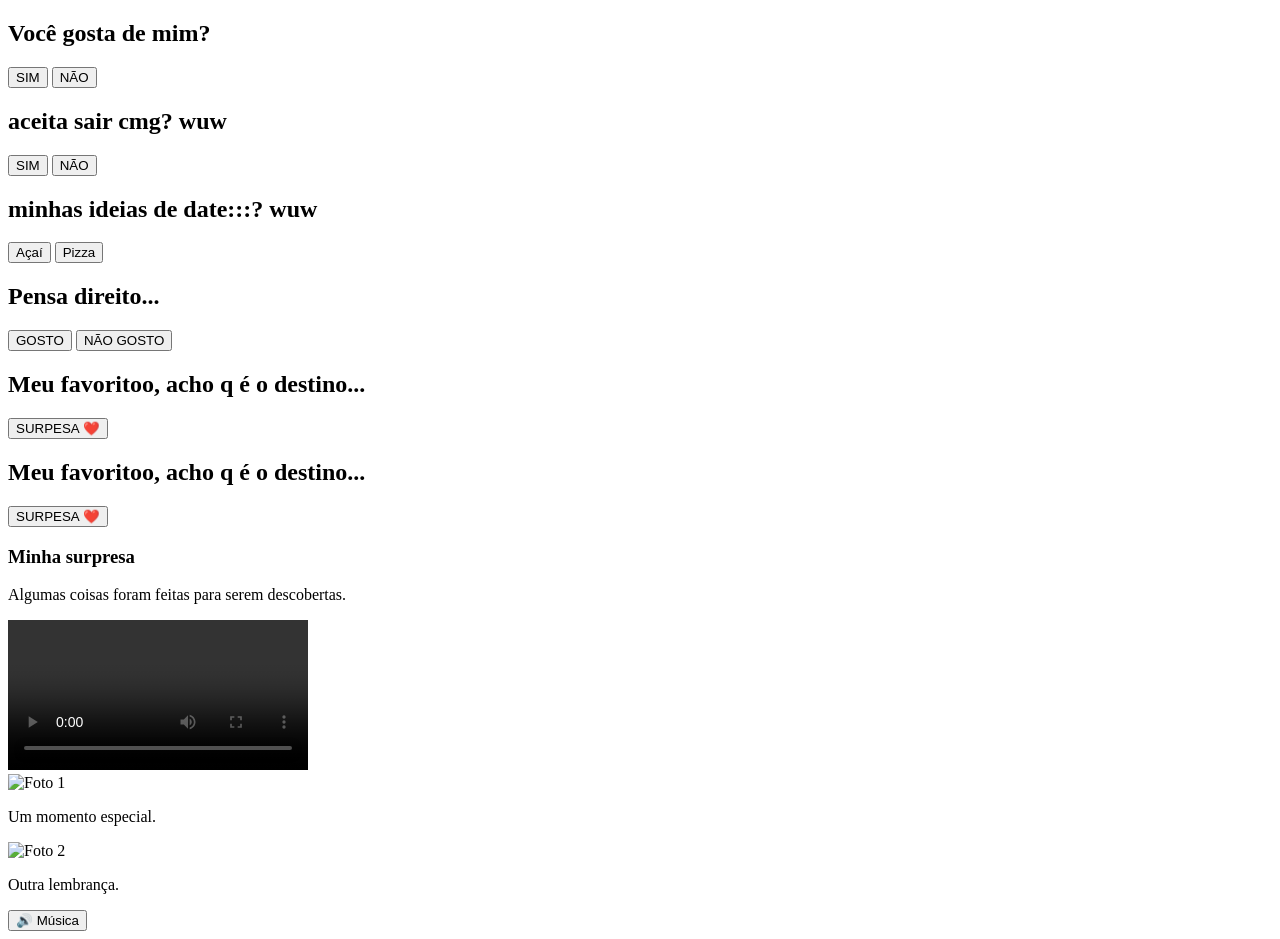
==== index.html @ c1166ebf "Rename site/index.html to index.html" ====
<!DOCTYPE html>
<html lang="pt-BR">

<head>
    <meta charset="UTF-8">
    <meta name="viewport" content="width=device-width, initial-scale=1.0">

    <title>Sim ou Sim</title>

    <link rel="stylesheet" href="style.css">
</head>

<body>

    <main>

        <!-- PERGUNTA 1 -->
        <section id="pergunta1" class="pergunta ativa">

            <h1>Você gosta de mim?</h1>

            <div class="botoes">
                <button onclick="responder('gosto')">
                    SIM
                </button>

                <button onclick="responder('naogosto')">
                    NÃO
                </button>
            </div>

        </section>


        <!-- CAMINHO DO SIM -->
        <section id="gosto" class="pergunta">

            <h1>aceita sair cmg? wuw</h1>

            <div class="botoes">
                <button onclick="responder('aceito')">
                    SIM
                </button>

                <button onclick="responder('naoaceito')">
                    NÃO
                </button>
            </div>

        </section>

         <!-- CAMINHO DO SIM -->
        <section id="aceito" class="pergunta">

            <h1>minhas ideias de date:::? wuw</h1>

            <div class="botoes">
                <button onclick="responder('açai')">
                    Açaí
                </button>

                <button onclick="responder('pizza')">
                    Pizza
                </button>
            </div>

        </section>


        <!-- CAMINHO DO NÃO -->
        <section id="naogosto" class="pergunta">

            <h1>Pensa direito...</h1>

            <div class="botoes">
                <button onclick="responder('gosto')">
                    GOSTO
                </button>

                <button onclick="responder('naogosto')">
                    NÃO GOSTO
                </button>
            </div>

        </section>

        <section id="açai" class="pergunta">

            <h1>Meu favoritoo, acho q é o destino...</h1>

            <div class="botoes">
            <button onclick="mostrarFinal()">
                SURPESA ❤️
            </button>
    </div>

           </section>

        <section id="pizza" class="pergunta">

            <h1>Meu favoritoo, acho q é o destino...</h1>

            <div class="botoes">
            <button onclick="mostrarFinal()">
                SURPESA ❤️
            </button>
    </div>

    <section id="final" class="tela-final">

    <div class="album">

        <h1>Minha surpresa</h1>

        <p>
            Algumas coisas foram feitas para serem descobertas.
        </p>

        <div class="video">
            <video controls loop>
                <source src="images/video.mp4" type="video/mp4">
            </video>
        </div>

        <div class="fotos">

            <div class="foto">
                <img src="images/foto1.jpg" alt="Foto 1">
                <p>Um momento especial.</p>
            </div>

            <div class="foto">
                <img src="images/foto2.jpg" alt="Foto 2">
                <p>Outra lembrança.</p>
            </div>

        </div>

        <audio id="musicaFinal" loop>
            <source src="sounds/musica.mp3" type="audio/mpeg">
        </audio>

        <button id="botaoMusica" onclick="alternarMusica()">
            🔊 Música
        </button>

    </div>

</section>

</section>

</section>

</section>



    </main>


    <script src="script.js"></script>

</body>
</html>
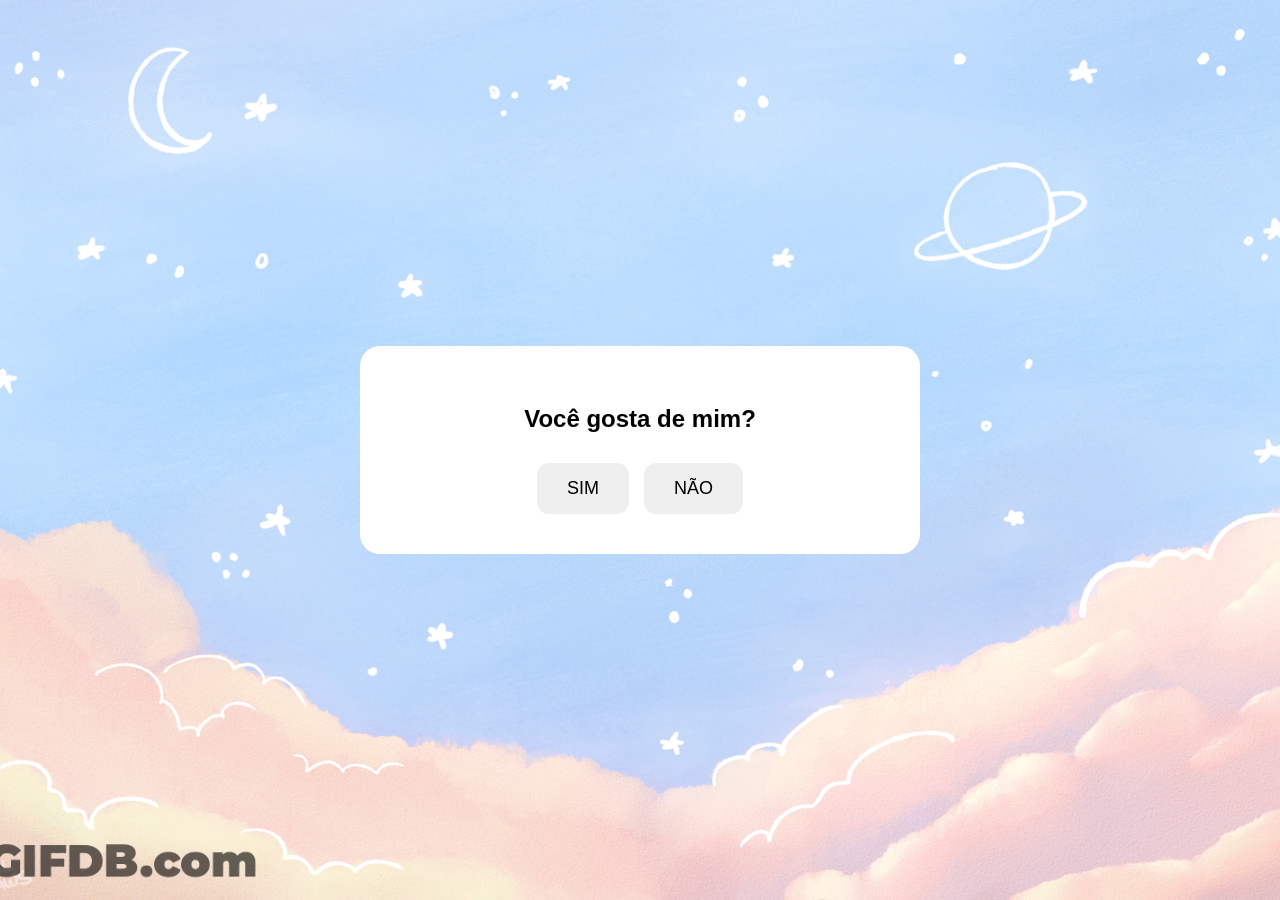
==== commit 1dcd71cf: "Add files via upload" ====
--- a/index.html
+++ b/index.html
@@ -52,7 +52,7 @@
          <!-- CAMINHO DO SIM -->
         <section id="aceito" class="pergunta">
 
-            <h1>minhas ideias de date:::? wuw</h1>
+            <h1>minhas ideias de date:::</h1>
 
             <div class="botoes">
                 <button onclick="responder('açai')">
@@ -77,12 +77,74 @@
                     GOSTO
                 </button>
 
+                <button onclick="responder('naogosto1')">
+                    NÃO GOSTO
+                </button>
+            </div>
+        </section>
+
+         <section id="naogosto1" class="pergunta">
+
+            <h1>Sério mesmo??</h1>
+
+            <div class="botoes">
+                <button onclick="responder('gosto')">
+                    GOSTO
+                </button>
+
+                <button onclick="responder('naogosto2')">
+                    NÃO GOSTO
+                </button>
+            </div>
+        </section>
+
+         <section id="naogosto2" class="pergunta">
+
+            <h1>"Não gosto" não é uma opção...</h1>
+
+            <div class="botoes">
+                <button onclick="responder('gosto')">
+                    GOSTO
+                </button>
+
+                <button onclick="responder('naogosto3')">
+                    NÃO GOSTO
+                </button>
+            </div>
+        </section>
+
+         <section id="naogosto3" class="pergunta">
+
+            <h1>To ficando tristi já...</h1>
+
+            <div class="botoes">
+                <button onclick="responder('gosto')">
+                    GOSTO
+                </button>
+
                 <button onclick="responder('naogosto')">
                     NÃO GOSTO
                 </button>
             </div>
-
-        </section>
+        </section>
+           
+        <section id="naoaceito" class="pergunta">
+
+    <h1>Não dá pra não aceitar...</h1>
+
+    <div class="botoes">
+
+        <button onclick="responder('aceito')">
+            ACEITO
+        </button>
+
+        <button id="botaoNaoAceito">
+            NÃO ACEITO
+        </button>
+
+    </div>
+
+</section>
 
         <section id="açai" class="pergunta">
 
@@ -105,6 +167,8 @@
                 SURPESA ❤️
             </button>
     </div>
+
+</section>
 
     <section id="final" class="tela-final">
 
@@ -148,12 +212,6 @@
 
 </section>
 
-</section>
-
-</section>
-
-</section>
-
 
 
     </main>
@@ -162,4 +220,4 @@
     <script src="script.js"></script>
 
 </body>
-</html>
+</html>
--- a/style.css
+++ b/style.css
@@ -0,0 +1,109 @@
+* {
+    box-sizing: border-box;
+}
+
+body {
+    margin: 0;
+    min-height: 100vh;
+
+    display: flex;
+    justify-content: center;
+    align-items: center;
+
+    font-family: Arial, sans-serif;
+
+    background-image: url(images/fundo.png);
+        background-size: cover;
+        background-position: center;
+    
+}
+
+main {
+    width: 100%;
+    max-width: 600px;
+    padding: 20px;
+}
+
+.pergunta {
+    display: none;
+
+    text-align: center;
+
+    background: white;
+
+    padding: 40px;
+
+    border-radius: 20px;
+}
+
+.pergunta.ativa {
+    display: block;
+}
+
+h1 {
+    margin-bottom: 30px;
+}
+
+.botoes {
+    display: flex;
+    justify-content: center;
+    gap: 15px;
+}
+
+button {
+    border: none;
+
+    padding: 15px 30px;
+
+    border-radius: 12px;
+
+    font-size: 18px;
+
+    cursor: pointer;
+
+    transition: 0.5s;
+}
+
+button:hover {
+    transform: scale(1.08);
+}
+.pergunta {
+    display: none;
+}
+
+.pergunta.ativa {
+    display: block;
+}
+
+.tela-final {
+    display: none;
+}
+
+.tela-final.ativa {
+    display: flex;
+
+    min-height: 100vh;
+
+    justify-content: center;
+    align-items: center;
+
+    animation: aparecer 1.5s ease;
+}
+
+@keyframes aparecer {
+
+    from {
+        opacity: 0;
+        transform: scale(0.95);
+    }
+
+    to {
+        opacity: 1;
+        transform: scale(1);
+    }
+
+}
+
+#botaoNaoAceito {
+    position: fixed;
+}
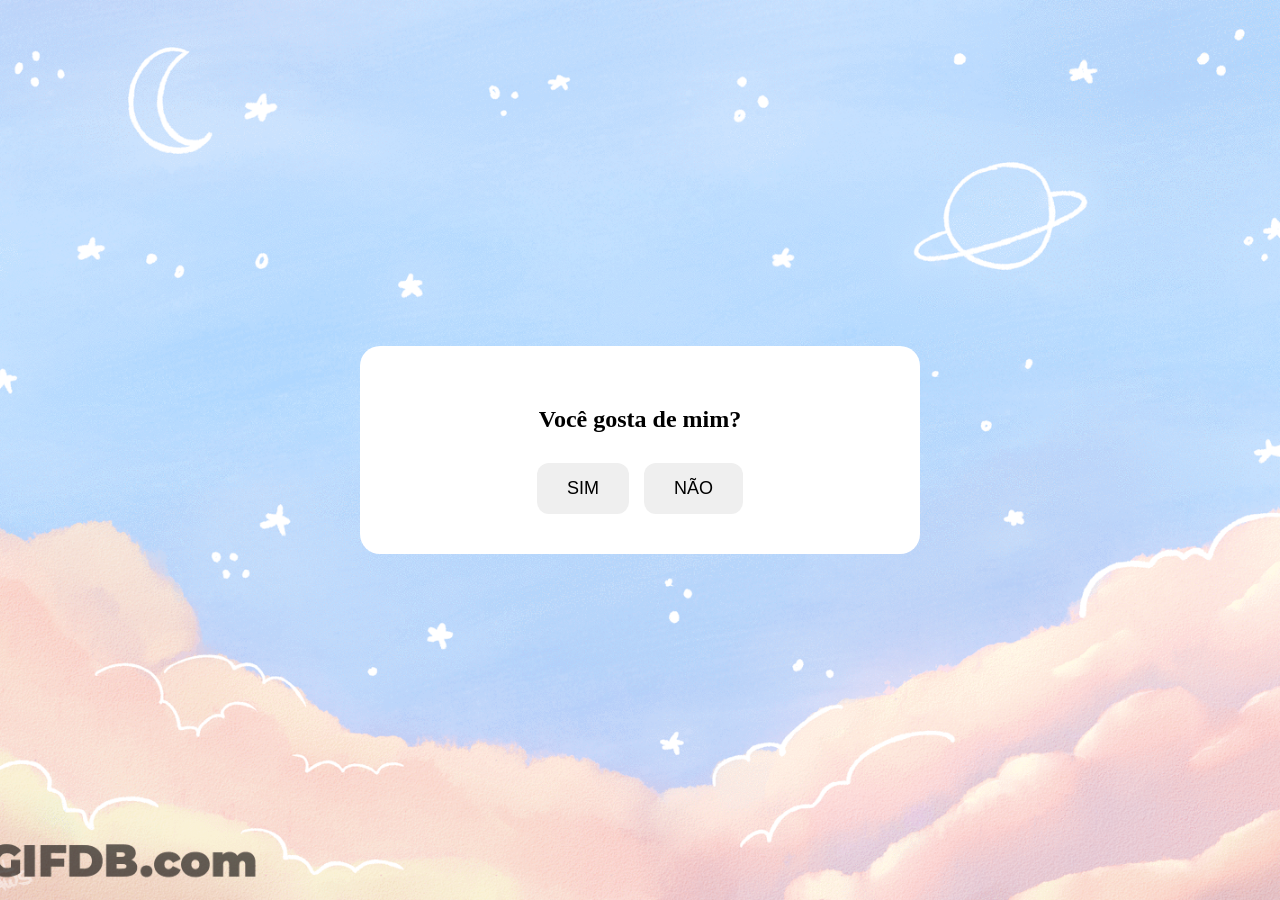
==== commit 9e5ba2f6: "Add files via upload" ====
--- a/index.html
+++ b/index.html
@@ -174,34 +174,35 @@
 
     <div class="album">
 
-        <h1>Minha surpresa</h1>
+        <h1>Nunca fui bom em dizer coisas, c sabe</h1>
 
         <p>
-            Algumas coisas foram feitas para serem descobertas.
+            Mas isso é o que vem na minha mente sempre que penso em você...
         </p>
 
         <div class="video">
-            <video controls loop>
+            <video controls autoplay muted loop playsinline preload="auto" width="100%" aria-label="Vídeo do final">
                 <source src="images/video.mp4" type="video/mp4">
+                Seu navegador não suporta vídeos HTML5.
             </video>
         </div>
 
         <div class="fotos">
 
             <div class="foto">
-                <img src="images/foto1.jpg" alt="Foto 1">
+                <img src="images/feliz.gif" alt="Foto 1">
                 <p>Um momento especial.</p>
             </div>
 
             <div class="foto">
-                <img src="images/foto2.jpg" alt="Foto 2">
+                <img src="images/gato-amor.gif" alt="Foto 2">
                 <p>Outra lembrança.</p>
             </div>
 
         </div>
 
         <audio id="musicaFinal" loop>
-            <source src="sounds/musica.mp3" type="audio/mpeg">
+            <source src="sounds/musica.mp3" type="audio/mp3">
         </audio>
 
         <button id="botaoMusica" onclick="alternarMusica()">
--- a/style.css
+++ b/style.css
@@ -10,7 +10,7 @@
     justify-content: center;
     align-items: center;
 
-    font-family: Arial, sans-serif;
+    font-family: cursive;
 
     background-image: url(images/fundo.png);
         background-size: cover;
